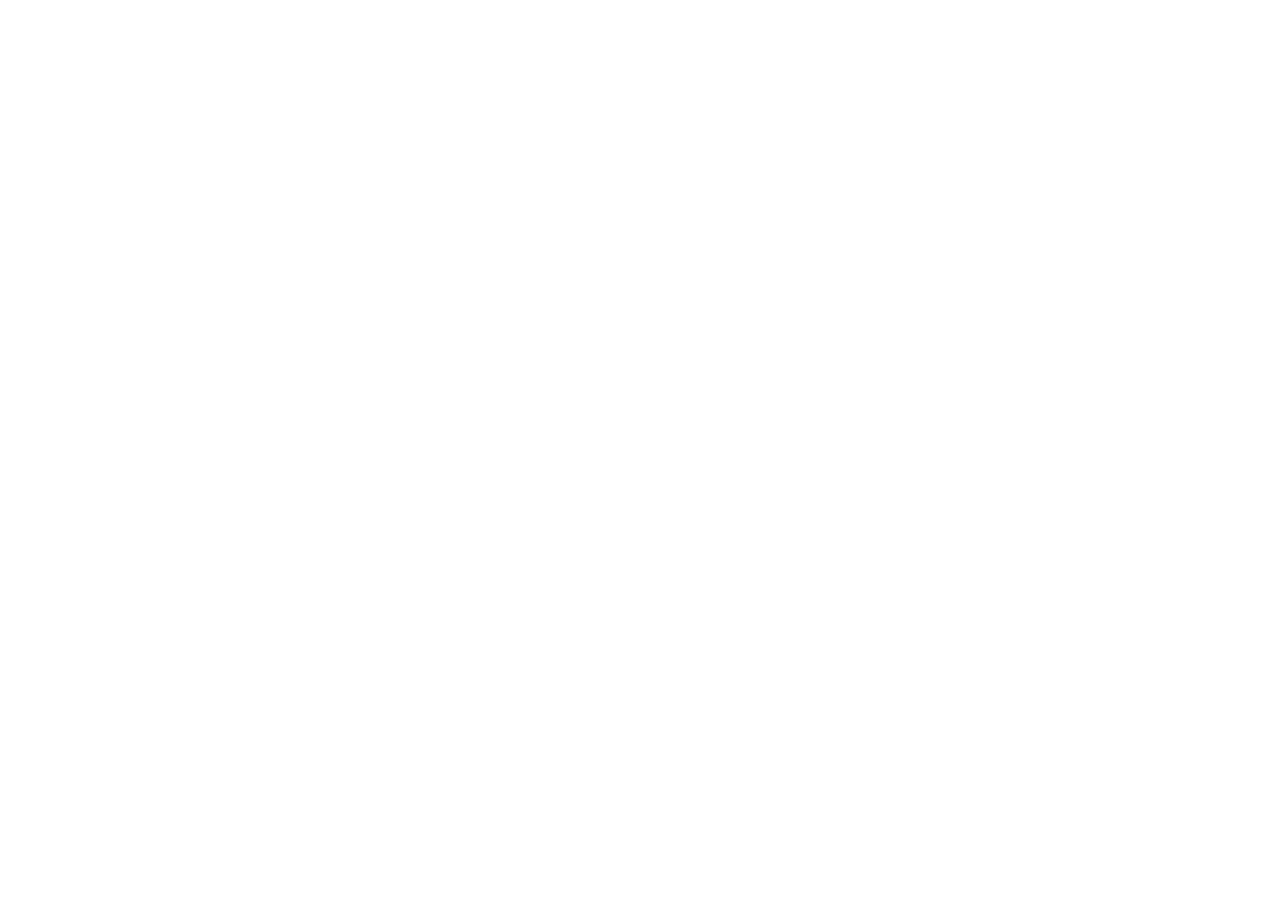
==== index.html @ 9e31d9be "Add files via upload" ====
<!DOCTYPE html>
<html lang="pt_BR">
	<head>
		<meta charset="UTF-8" />
		<meta name="viewport" content="width=device-width, initial-scale=1.0" />
		<title>Document</title>
	</head>
	<body></body>
</html>
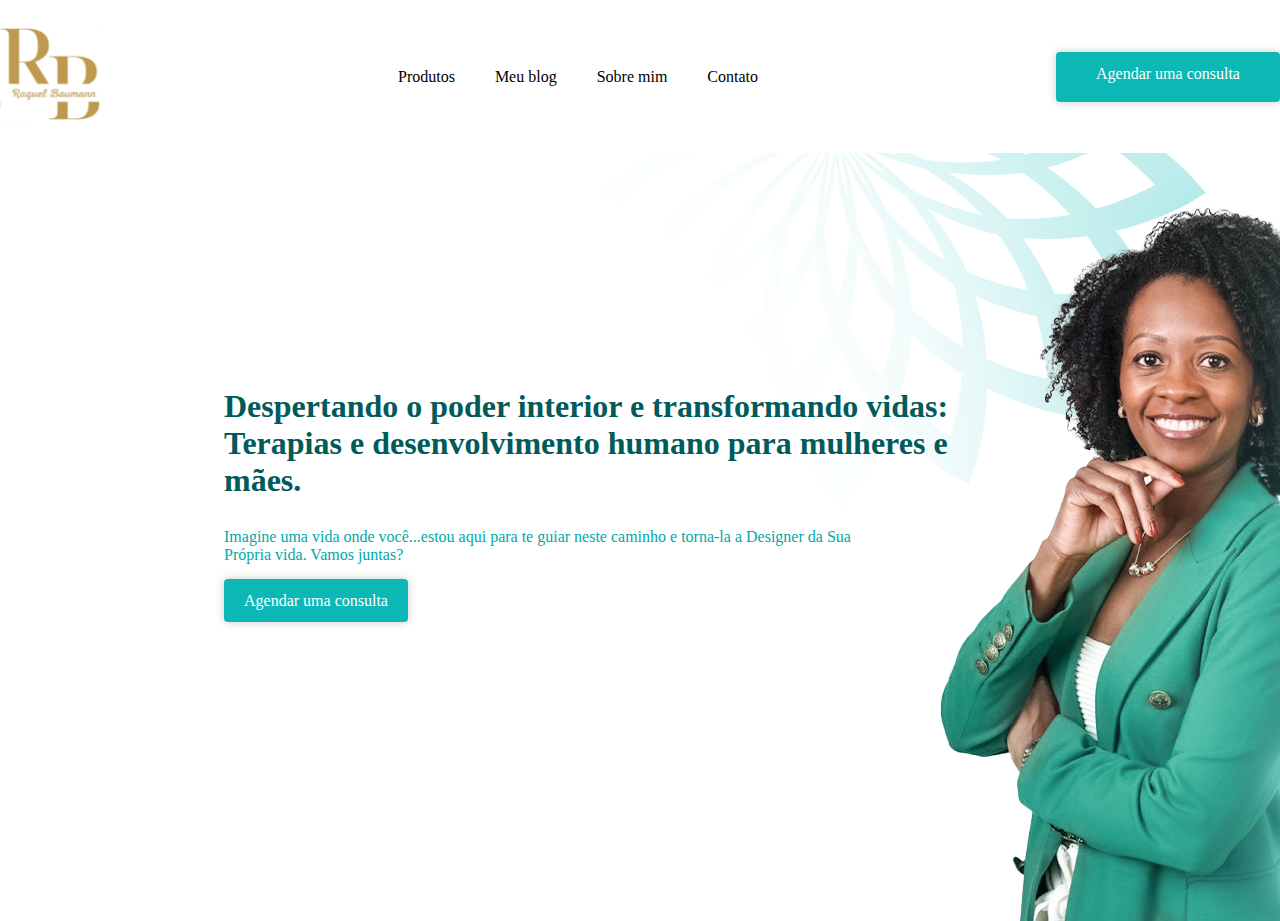
==== commit aba77f56: "Home Nav e Primeira seção." ====
--- a/index.html
+++ b/index.html
@@ -3,7 +3,48 @@
 	<head>
 		<meta charset="UTF-8" />
 		<meta name="viewport" content="width=device-width, initial-scale=1.0" />
-		<title>Document</title>
+		<title>Raquel Baumann</title>
+		<link rel="stylesheet" href="style/style.css">
+		<link rel="stylesheet" href="style/var.css">
+
+		<link rel="shortcut icon" href="img/logo.svg" type="image/x-icon">
 	</head>
-	<body></body>
+	<body>
+		<header>
+			<div class="conteiner">
+				<nav>
+					<div class="logo">
+						<img src="img/logo.svg" alt="">
+					</div>
+					<ul>
+						<li><a href="">Produtos</a></li>
+						<li><a href="">Meu blog</a></li>
+						<li><a href="">Sobre mim</a></li>
+						<li><a href="">Contato</a></li>
+					</ul>
+					<a href="#" class="main-button">Agendar uma consulta</a>
+				</nav>
+			</div>
+		</header>
+		<section class="section-1">
+			<div class="conteiner">
+				<h2>Despertando o poder interior e transformando vidas: Terapias e desenvolvimento humano para mulheres e mães.</h2>
+				<p>Imagine uma vida onde você...estou aqui para te guiar neste caminho e torna-la a
+					Designer da Sua Própria vida. Vamos juntas?</p>
+				<a href="" class="main-button">Agendar uma consulta</a>
+			</div>
+		</section>
+		<section class="section-2">
+			<div class="conteiner">
+				<div class="image">
+					<img src="img/banner2.svg" alt="">
+				</div>
+				<div class="content">
+					<p>Especialista em Terapias e Desenvolvimento</p>
+					<h2>Diferenciais do atendimento</h2>
+					<p>Com uma combinação única de PNL, Coaching e Terapias Energéticas, eu ajudo mulheres como você a despertar seus recursos internos, superar medos e ansiedade, e viver uma vida plena e com propósito.</p>
+				</div>
+			</div>
+		</section>
+	</body>
 </html>
--- a/style/style.css
+++ b/style/style.css
@@ -0,0 +1,103 @@
+*{
+    margin: 0;
+    padding: 0;
+    box-sizing: border-box;
+    text-decoration: none;
+    list-style: none;
+}
+.conteiner{
+    max-width: 1440px;
+    width: 100%;
+    margin: 0 auto;
+}
+header{
+    display: inline;
+    height: 150px;
+}
+.logo img{
+    width: 100px;
+    height: 93.056px;
+    margin: 28px auto;
+}
+nav{
+    display: flex;
+    justify-content: space-between;
+}
+nav ul{
+    gap: 40px;
+
+    display: inline-flex;
+}
+nav ul li{
+    margin: auto
+}
+nav ul li a{
+    color: #000;
+    font-family: Poppins;
+    font-size: 16px;
+    font-style: normal;
+    font-weight: 400;
+    line-height: normal;
+}
+.main-button{
+    border-radius: 4px;
+    background: #0BB8B6;
+    box-shadow: 0px 0px 10px 0px rgba(0, 0, 0, 0.20);
+    width: 224px;
+    height : 50px;
+    color: #FFF;
+    text-align: center;
+    font-family: Poppins;
+    font-size: 16px;
+    font-style: normal;
+    font-weight: 400;
+    line-height: normal;
+    padding: 13px 20px;
+    margin-top: auto;
+    margin-bottom: auto;
+}
+.section-1{
+    background-image: url(../img/banner1.svg);
+    background-repeat: no-repeat;
+    background-position: -80px;
+    height: 768px;
+
+    padding-left: 224px;
+}
+.section-1 h2{
+    max-width: 761px;
+    height: 131px;
+    width: 100%;
+
+    color: #005B5A;
+    font-family: Poppins;
+    font-size: 32px;
+    font-style: normal;
+    font-weight: 700;
+    line-height: normal;
+
+    padding-top: 235px;
+}
+.section-1 p{
+    width: 668px;
+    height: 64px;
+
+    color: #00A9A8;
+    font-family: Poppins;
+    font-size: 16px;
+    font-style: normal;
+    font-weight: 400;
+    line-height: normal;
+    margin-top: 140px;
+}
+.section-2{
+    display: none;
+}
+
+
+.section-2 image{
+    width: 40%;
+}
+.section-2 content{
+    width: 50%;
+}--- a/style/var.css
+++ b/style/var.css
@@ -0,0 +1,8 @@
+:root {
+    --main-color: #0BB8B6;
+    --title-text-color: #005B5A;
+    --general-text-color: #00A9A8;
+    --button-color: #00A9A8;
+
+    
+}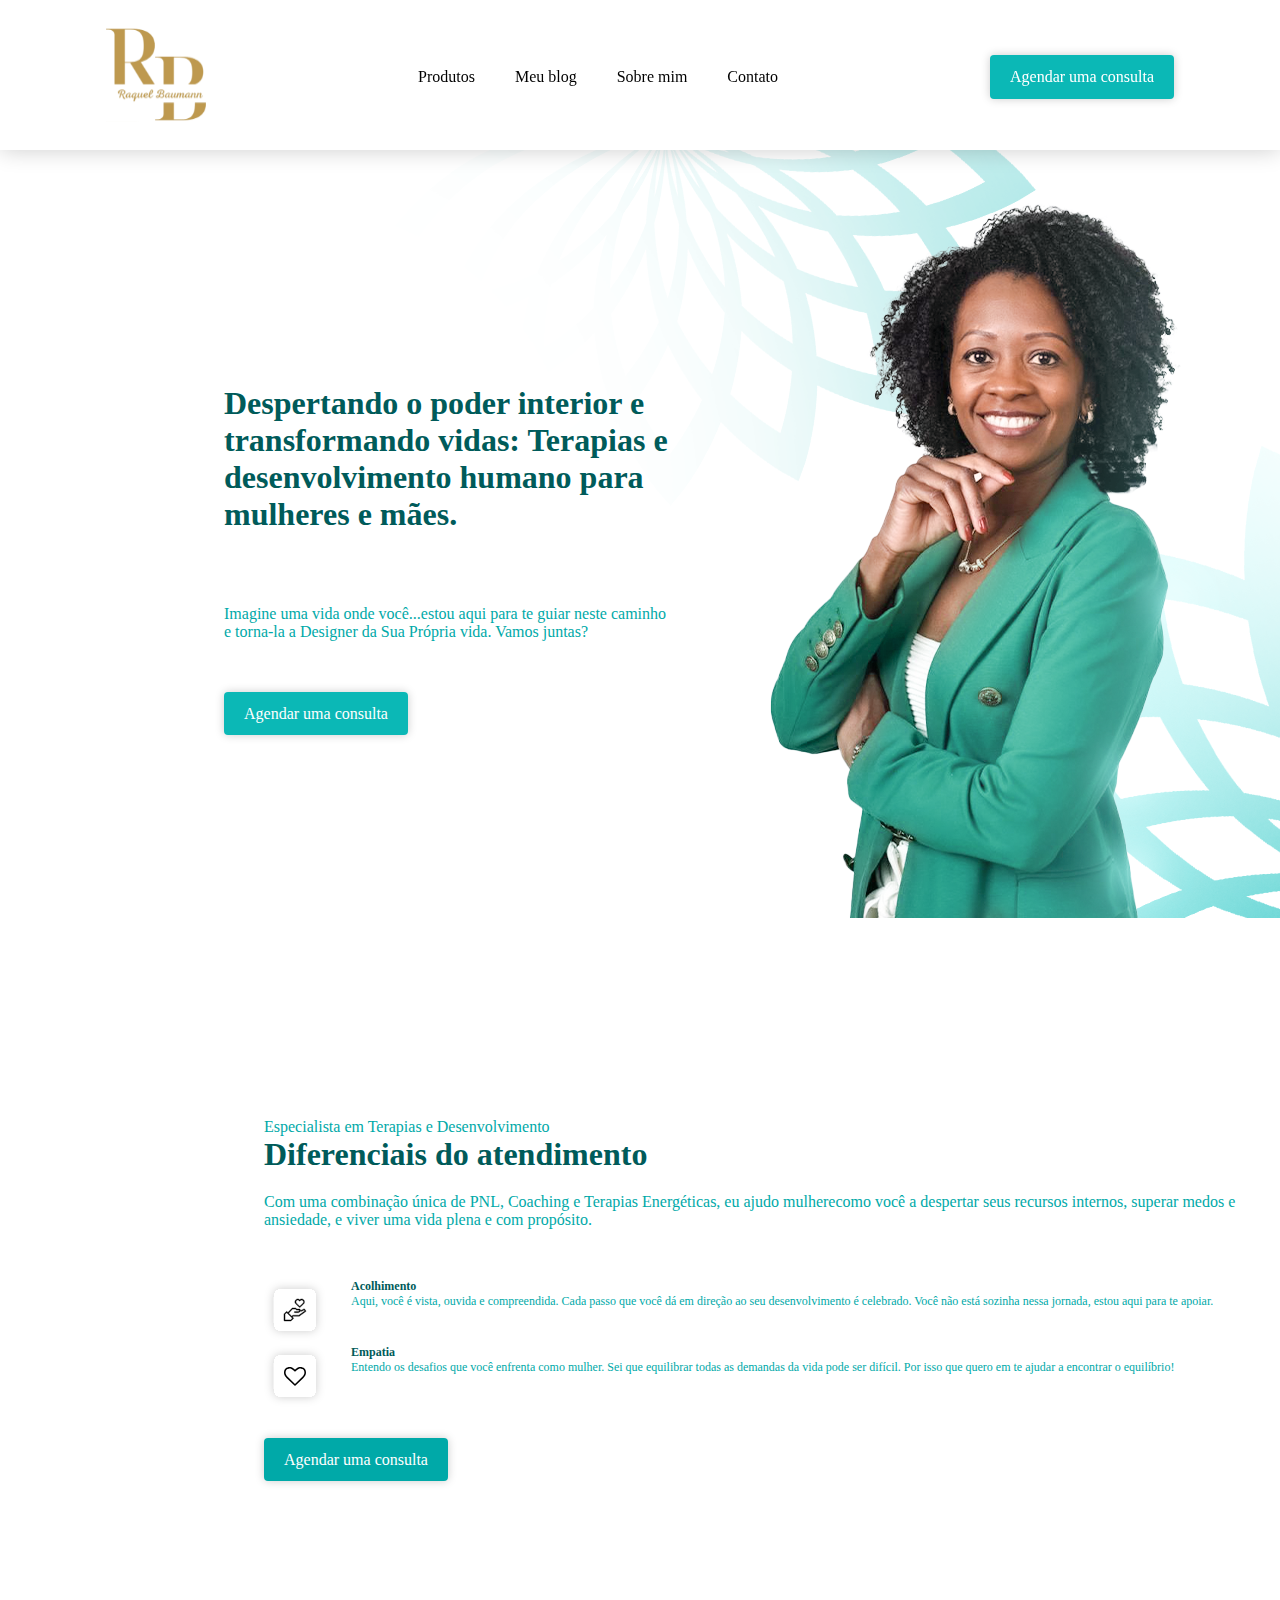
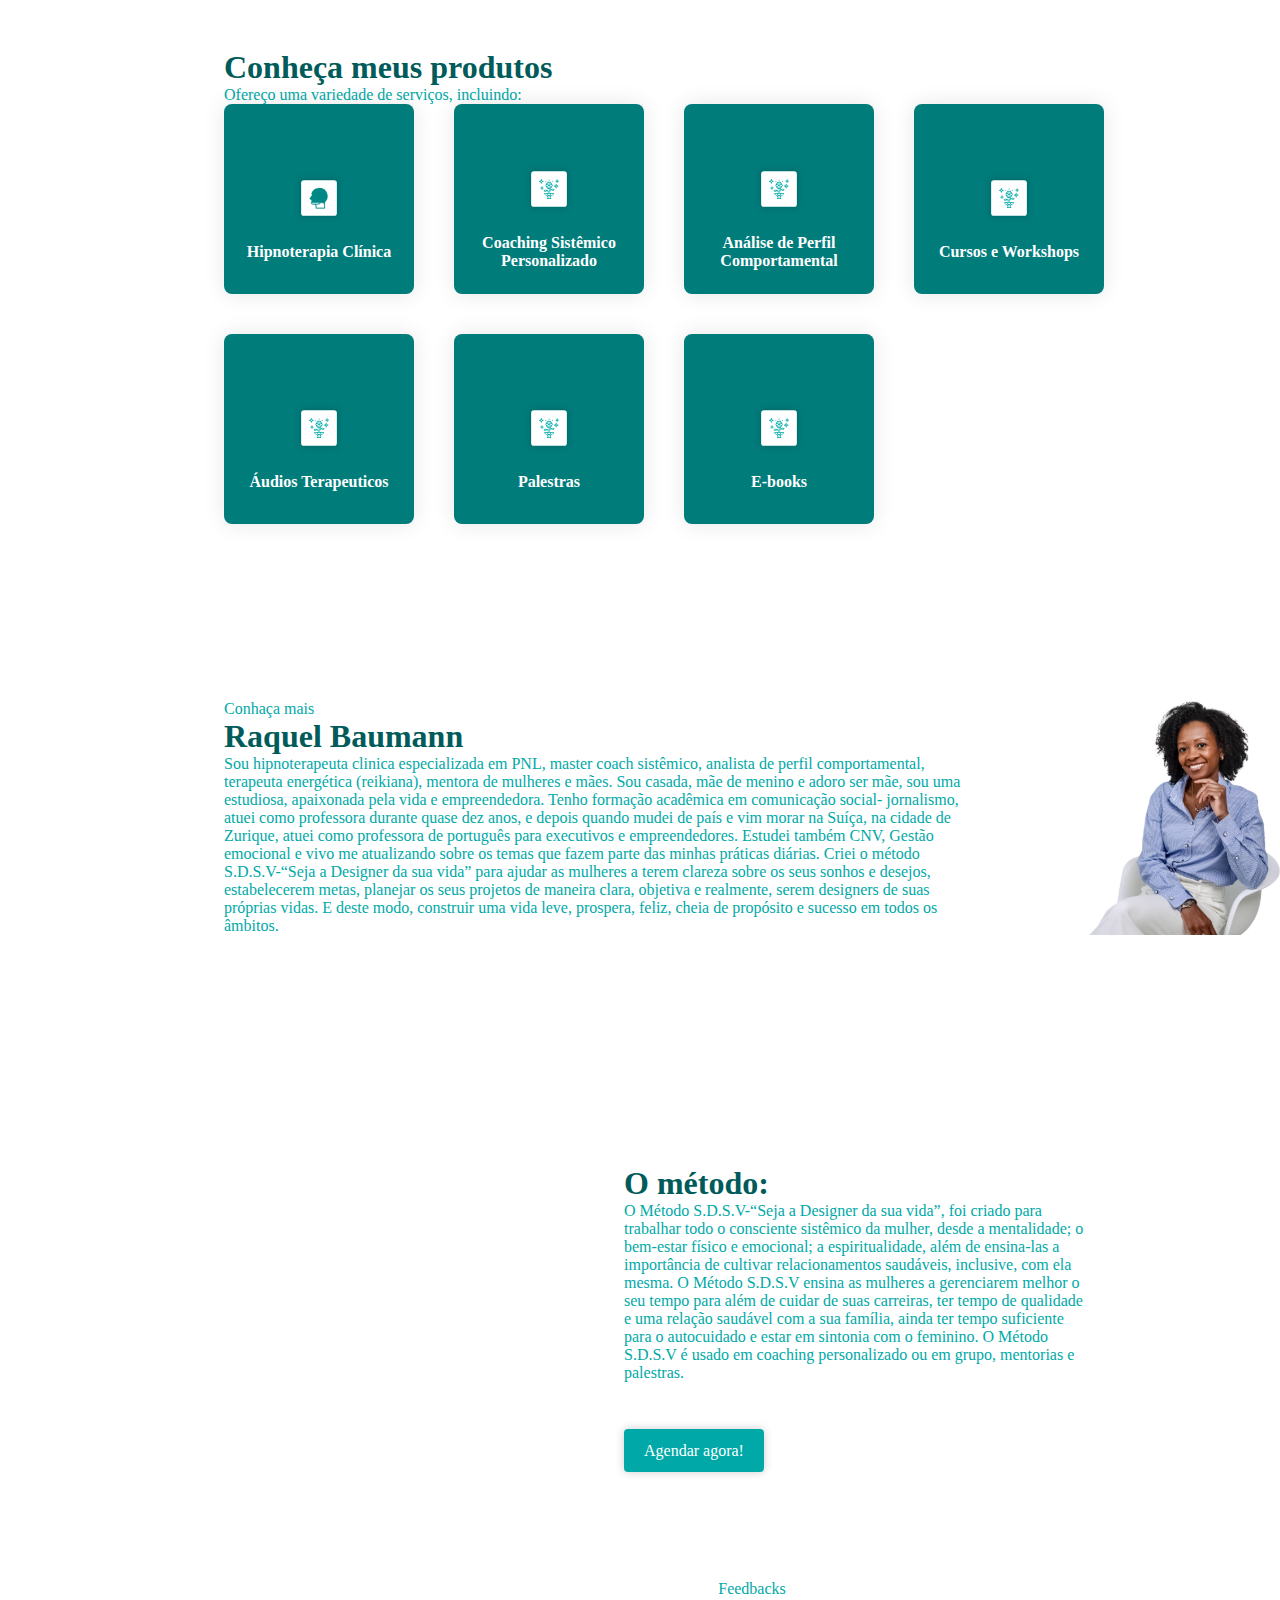
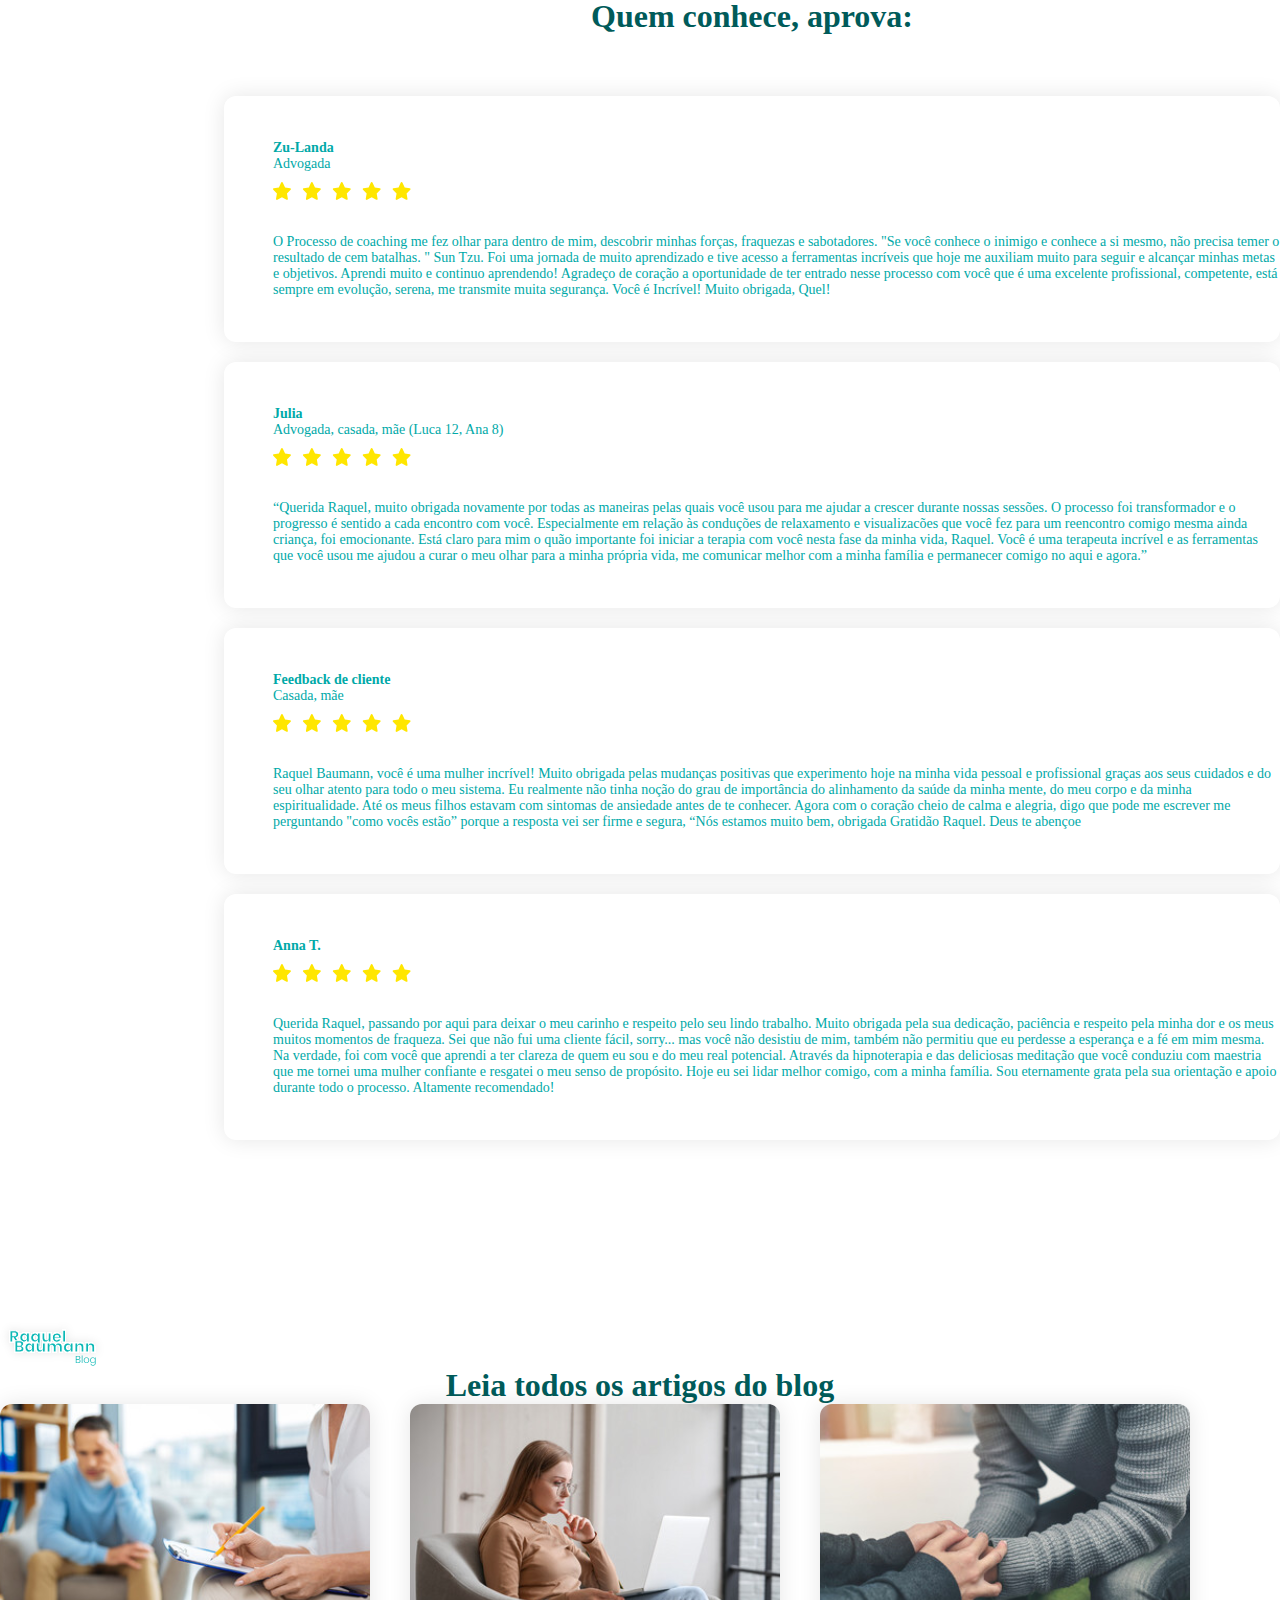
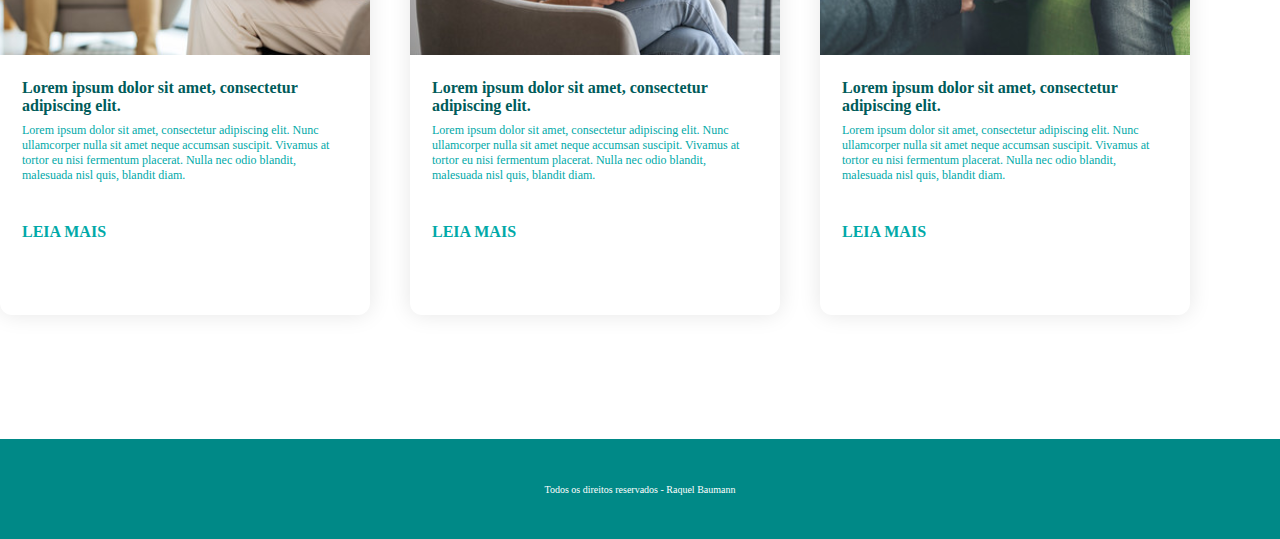
==== commit 8f00628e: "Update Pagina Home" ====
--- a/index.html
+++ b/index.html
@@ -6,10 +6,10 @@
 		<title>Raquel Baumann</title>
 		<link rel="stylesheet" href="style/style.css">
 		<link rel="stylesheet" href="style/var.css">
-
 		<link rel="shortcut icon" href="img/logo.svg" type="image/x-icon">
 	</head>
 	<body>
+<!-----------------HEADER----------------->
 		<header>
 			<div class="conteiner">
 				<nav>
@@ -22,29 +22,169 @@
 						<li><a href="">Sobre mim</a></li>
 						<li><a href="">Contato</a></li>
 					</ul>
-					<a href="#" class="main-button">Agendar uma consulta</a>
+					<a href="#" class="btn">Agendar uma consulta</a>
 				</nav>
 			</div>
 		</header>
+<!-----------------SECTION 1----------------->
 		<section class="section-1">
 			<div class="conteiner">
 				<h2>Despertando o poder interior e transformando vidas: Terapias e desenvolvimento humano para mulheres e mães.</h2>
 				<p>Imagine uma vida onde você...estou aqui para te guiar neste caminho e torna-la a
-					Designer da Sua Própria vida. Vamos juntas?</p>
-				<a href="" class="main-button">Agendar uma consulta</a>
+							Designer da Sua Própria vida. Vamos juntas?</p>
+				<a href="#" class="btn">Agendar uma consulta</a>
 			</div>
 		</section>
+<!-----------------SECTION 2----------------->
 		<section class="section-2">
 			<div class="conteiner">
-				<div class="image">
+				<div class="banner">
 					<img src="img/banner2.svg" alt="">
 				</div>
 				<div class="content">
 					<p>Especialista em Terapias e Desenvolvimento</p>
 					<h2>Diferenciais do atendimento</h2>
-					<p>Com uma combinação única de PNL, Coaching e Terapias Energéticas, eu ajudo mulheres como você a despertar seus recursos internos, superar medos e ansiedade, e viver uma vida plena e com propósito.</p>
+					<h3>Com uma combinação única de PNL, Coaching e Terapias Energéticas, eu ajudo mulherecomo você a despertar seus recursos internos, superar medos e ansiedade, e viver uma vida plena e com propósito.</h3>
+				<div class="box-wrapper">
+					<div class="box">
+						<div>	
+							<img src="img/icon-acolhimento.svg" alt="">
+						</div>
+						<div>
+							<h2>Acolhimento</h2>
+							<p>Aqui, você é vista, ouvida e compreendida. Cada passo que você dá em direção ao seu desenvolvimento é celebrado. Você não está sozinha nessa jornada, estou aqui para te apoiar.</p>
+						</div>
+					</div>
+					<div class="box">
+						<div>
+							<img src="img/icon-empatia.svg" alt="">
+						</div>
+						<div>
+							<h2>Empatia</h2>
+							<p>Entendo os desafios que você enfrenta como mulher. Sei que equilibrar todas as demandas da vida pode ser difícil. Por isso que quero em te ajudar a encontrar o equilíbrio!</p>
+						</div>
+					</div>
+				</div>
+				<div class="section-2-btn">
+					<a href="" class="main-button box-button">Agendar uma consulta</a>
+				</div>
+			</div>
+			</div>
+		</section>
+<!-----------------SECTION 3----------------->
+		<section class="section-3">
+				<div class="conteiner">
+				<h2>Conheça meus produtos</h2>
+				<p>Ofereço uma variedade de serviços, incluindo:</p>
+				<div class="cards-wrapper">
+					<div class="card">
+						<img src="img/icon-hipnoterapia.svg" alt="">
+						<p>Hipnoterapia Clínica</p>
+					</div>
+					<div class="card">
+						<img src="img/icon-coaching-s-p.svg" alt="">
+								<p>Coaching Sistêmico Personalizado</p>
+					</div>
+					<div class="card">
+						<img src="img/icon-coaching-s-p.svg" alt="">
+						<p>Análise de Perfil Comportamental</p>
+					</div>
+					<div class="card">
+						<img src="img/icon-coaching-s-p.svg" alt="">
+						<p>Cursos e Workshops</p>
+					</div>
+					<div class="card">
+						<img src="img/icon-coaching-s-p.svg" alt="">
+						<p>Áudios Terapeuticos</p>
+					</div>
+					<div class="card">
+						<img src="img/icon-coaching-s-p.svg" alt="">
+						<p>Palestras</p>
+					</div>
+					<div class="card">
+						<img src="img/icon-coaching-s-p.svg" alt="">
+						<p>E-books</p>
+					</div>
+						</div>
+					</div>	
+		</section>
+<!-----------------SECTION 4 - Conheça Mais----------------->
+		<section class="section-4">
+			<div class="conteiner">
+				<p>Conhaça mais</p>
+				<h2>Raquel Baumann</h2>
+				<p>Sou hipnoterapeuta clinica especializada em PNL, master coach sistêmico, analista de perfil comportamental, terapeuta energética (reikiana), mentora de mulheres e mães. Sou casada, mãe de menino e adoro ser mãe, sou uma estudiosa, apaixonada pela vida e empreendedora. Tenho formação acadêmica em comunicação social- jornalismo, atuei como professora durante quase dez anos, e depois quando mudei de país e vim morar na Suíça, na cidade de Zurique, atuei como professora de português para executivos e empreendedores. Estudei também CNV, Gestão emocional e vivo me atualizando sobre os temas que fazem parte das minhas práticas diárias. Criei o método S.D.S.V-“Seja a Designer da sua vida” para ajudar as mulheres a terem clareza sobre os seus sonhos e desejos, estabelecerem metas, planejar os seus projetos de maneira clara, objetiva e realmente, serem designers de suas próprias vidas. E deste modo, construir uma vida leve, prospera, feliz, cheia de propósito e sucesso em todos os âmbitos.</p>
+			</div>
+		</section>
+		<section class="section-5">
+			<div class="conteiner">
+				<div>
+					<h2>O método:</h2>
+					<p>O Método S.D.S.V-“Seja a Designer da sua vida”, foi criado para trabalhar todo o consciente sistêmico da mulher, desde a mentalidade; o bem-estar físico e emocional; a espiritualidade, além de ensina-las a importância de cultivar relacionamentos saudáveis, inclusive, com ela mesma. O Método S.D.S.V ensina as mulheres a gerenciarem melhor o seu tempo para além de cuidar de suas carreiras, ter tempo de qualidade e uma relação saudável com a sua família, ainda ter tempo suficiente para o autocuidado e estar em sintonia com o feminino. O Método S.D.S.V é usado em coaching personalizado ou em grupo, mentorias e palestras.</p>
+					<a href="#">Agendar agora!</a>
 				</div>
 			</div>
 		</section>
+		<div class="review">
+			<div class="conteiner">
+				<p>Feedbacks</p>
+				<h2>Quem conhece, aprova:</h2>
+				<div class="reviews-wrapper">
+					<div>
+						<h2>Zu-Landa</h2>
+						<h3>Advogada</h3>
+						<img src="img/stars.svg" alt="">
+						<p>O Processo de coaching me fez olhar para dentro de mim, descobrir minhas forças, fraquezas e sabotadores. &quot;Se você conhece o inimigo e conhece a si mesmo, não precisa temer o resultado de cem batalhas. &quot; Sun Tzu. Foi uma jornada de muito aprendizado e tive acesso a ferramentas incríveis que hoje me auxiliam muito para seguir e alcançar minhas metas e objetivos. Aprendi muito e continuo aprendendo! Agradeço de coração a oportunidade de ter entrado nesse processo com você que é uma excelente profissional, competente, está sempre em evolução, serena, me transmite muita segurança. Você é Incrível! Muito obrigada, Quel!</p>
+					</div>
+					<div>
+						<h2>Julia</h2>
+						<h3>Advogada, casada, mãe (Luca 12, Ana 8)</h3>
+						<img src="img/stars.svg" alt="">
+						<p>“Querida Raquel, muito obrigada novamente por todas as maneiras pelas quais você usou para me ajudar a crescer durante nossas sessões. O processo foi transformador e o progresso é sentido a cada encontro com você. Especialmente em relação às conduções de relaxamento e visualizacões que você fez para um reencontro comigo mesma ainda criança, foi emocionante. Está claro para mim o quão importante foi iniciar a terapia com você nesta fase da minha vida, Raquel. Você é uma terapeuta incrível e as ferramentas que você usou me ajudou a curar o meu olhar para a minha própria vida, me comunicar melhor com a minha família e permanecer comigo no aqui e agora.”</p>
+					</div>
+					<div>
+						<h2>Feedback de cliente</h2>
+						<h3>Casada, mãe</h3>
+						<img src="img/stars.svg" alt="">
+						<p>Raquel Baumann, você é uma mulher incrível! Muito obrigada pelas mudanças positivas que experimento hoje na minha vida pessoal e profissional graças aos seus cuidados e do seu olhar atento para todo o meu sistema. Eu realmente não tinha noção do grau de importância do alinhamento da saúde da minha mente, do meu corpo e da minha espiritualidade. Até os meus filhos estavam com sintomas de ansiedade antes de te conhecer. Agora com o coração cheio de calma e alegria, digo que pode me escrever me perguntando "como vocês estão” porque a resposta vei ser firme e segura, “Nós estamos muito bem, obrigada Gratidão Raquel. Deus te abençoe</p>
+					</div>
+					<div>
+						<h2>Anna T.</h2>
+						<h3></h3>
+						<img src="img/stars.svg" alt="">
+						<p>Querida Raquel, passando por aqui para deixar o meu carinho e respeito pelo seu lindo trabalho. Muito obrigada pela sua dedicação, paciência e respeito pela minha dor e os meus muitos momentos de fraqueza. Sei que não fui uma cliente fácil, sorry... mas você não desistiu de mim, também não permitiu que eu perdesse a esperança e a fé em mim mesma. Na verdade, foi com você que aprendi a ter clareza de quem eu sou e do meu real potencial. Através da hipnoterapia e das deliciosas meditação que você conduziu com maestria que me tornei uma mulher confiante e resgatei o meu senso de propósito. Hoje eu sei lidar melhor comigo, com a minha família. Sou eternamente grata pela sua orientação e apoio durante todo o processo. Altamente recomendado!</p>
+					</div>	
+				</div>
+			</div>
+		</div>
+		<div class="blog">
+			<div class="conteiner">
+				<img src="img/raquel-baumann-blog.svg" alt="">
+				<h2>Leia todos os artigos do blog</h2>
+				<div class="article_wrapper">
+					<div class="article">
+						<img src="img/blog-image-01.svg" alt="">
+						<h2>Lorem ipsum dolor sit amet, consectetur adipiscing elit.</h2>
+						<p>Lorem ipsum dolor sit amet, consectetur adipiscing elit. Nunc ullamcorper nulla sit amet neque accumsan suscipit. Vivamus at tortor eu nisi fermentum placerat. Nulla nec odio blandit, malesuada nisl quis, blandit diam.</p>
+						<a href="">LEIA MAIS</a>
+					</div>
+					<div class="article">
+						<img src="img/blog-image-02.svg" alt="">
+						<h2>Lorem ipsum dolor sit amet, consectetur adipiscing elit.</h2>
+						<p>Lorem ipsum dolor sit amet, consectetur adipiscing elit. Nunc ullamcorper nulla sit amet neque accumsan suscipit. Vivamus at tortor eu nisi fermentum placerat. Nulla nec odio blandit, malesuada nisl quis, blandit diam.</p>
+						<a href="">LEIA MAIS</a>
+					</div>
+					<div class="article">
+						<img src="img/blog-image-03.svg" alt="">
+						<h2>Lorem ipsum dolor sit amet, consectetur adipiscing elit.</h2>
+						<p>Lorem ipsum dolor sit amet, consectetur adipiscing elit. Nunc ullamcorper nulla sit amet neque accumsan suscipit. Vivamus at tortor eu nisi fermentum placerat. Nulla nec odio blandit, malesuada nisl quis, blandit diam.</p>
+						<a href="">LEIA MAIS</a>
+					</div>
+				</div>
+			</div>
+		</div>
+		<footer>
+			<p>Todos os direitos reservados - Raquel Baumann</p>
+		</footer>
 	</body>
 </html>
--- a/style/style.css
+++ b/style/style.css
@@ -1,3 +1,4 @@
+@import url('https://fonts.cdnfonts.com/css/poppins');
 *{
     margin: 0;
     padding: 0;
@@ -11,40 +12,37 @@
     margin: 0 auto;
 }
 header{
-    display: inline;
+    background: rgba(255, 255, 255, 0.20);
+    box-shadow: 0px 0px 22px 0px rgba(0, 0, 0, 0.20);
+    backdrop-filter: blur(10px);
     height: 150px;
 }
-.logo img{
-    width: 100px;
-    height: 93.056px;
-    margin: 28px auto;
+header a{
+    color: #000;
+    font-family: Poppins;
+    font-size: 16px;
+    font-style: normal;
+    font-weight: 400;
+    line-height: normal;
+}
+header ul{
+    display: flex;
+    gap: 40px;
 }
 nav{
     display: flex;
-    justify-content: space-between;
-}
-nav ul{
-    gap: 40px;
-
-    display: inline-flex;
-}
-nav ul li{
-    margin: auto
-}
-nav ul li a{
-    color: #000;
-    font-family: Poppins;
-    font-size: 16px;
-    font-style: normal;
-    font-weight: 400;
-    line-height: normal;
-}
-.main-button{
+    justify-content: space-around;
+    align-items: center;
+}
+nav .logo{
+    margin-top: 28px;
+    margin-bottom: 28px;
+}
+.btn{
     border-radius: 4px;
     background: #0BB8B6;
     box-shadow: 0px 0px 10px 0px rgba(0, 0, 0, 0.20);
-    width: 224px;
-    height : 50px;
+    padding: 13px 20px 13px 20px;
     color: #FFF;
     text-align: center;
     font-family: Poppins;
@@ -52,52 +50,386 @@
     font-style: normal;
     font-weight: 400;
     line-height: normal;
-    padding: 13px 20px;
-    margin-top: auto;
-    margin-bottom: auto;
-}
+}
+/*----------------------------------------------------------------------------------------------------------*/
 .section-1{
+    height: 768px;
     background-image: url(../img/banner1.svg);
-    background-repeat: no-repeat;
-    background-position: -80px;
-    height: 768px;
-
+    /* background-size: cover; */
+    background-position: -250px;
+}
+.section-1 h2{
+    /* padding: 235px auto auto 224px; */
+    color: #005B5A;
+    font-family: Poppins;
+    font-size: 32px;
+    font-style: normal;
+    font-weight: 700;
+    line-height: normal;
+    width: 761px;
+    height: 131px;
+    padding-top: 235px;
     padding-left: 224px;
 }
-.section-1 h2{
-    max-width: 761px;
-    height: 131px;
-    width: 100%;
-
-    color: #005B5A;
-    font-family: Poppins;
-    font-size: 32px;
-    font-style: normal;
-    font-weight: 700;
-    line-height: normal;
-
-    padding-top: 235px;
-}
 .section-1 p{
+    color: #00A9A8;
+    font-family: Poppins;
+    font-size: 16px;
+    font-style: normal;
+    font-weight: 400;
+    line-height: normal;
+    padding-top: 220px;
+    padding-left: 224px;
     width: 668px;
     height: 64px;
-
-    color: #00A9A8;
-    font-family: Poppins;
-    font-size: 16px;
-    font-style: normal;
-    font-weight: 400;
-    line-height: normal;
-    margin-top: 140px;
-}
-.section-2{
-    display: none;
-}
-
-
-.section-2 image{
-    width: 40%;
-}
-.section-2 content{
-    width: 50%;
+    flex-shrink: 0;
+}
+.section-1 a{
+    /* margin-top: 200px; */
+    margin-left: 224px;
+}
+.section-1 a{
+    position: relative;
+    top: 100px;
+}
+/*----------------------------------------------------------------------------------------------------------*/
+.section-2 .banner{
+    margin-left: 224px;
+}
+.section-2 .conteiner{
+    display: flex;
+    flex-direction: row;
+    gap: 40px;
+    margin-top: 200px;
+}
+.section-2  p:first-child{
+    color: #00A9A8;
+    font-family: Poppins;
+    font-size: 16px;
+    font-style: normal;
+    font-weight: 300;
+    line-height: normal;
+}
+.content > h2{
+    color: #005B5A;
+    font-family: Poppins;
+    font-size: 32px;
+    font-style: normal;
+    font-weight: 700;
+    line-height: normal;
+}
+.content > h3{
+    color: #00A9A8;
+    font-family: Poppins;
+    font-size: 16px;
+    font-style: normal;
+    font-weight: 400;
+    line-height: normal;
+    padding-top: 20px;
+}
+.box-wrapper{
+    margin-top: 50px;
+}
+.box-wrapper > .box{
+    display: flex;
+    gap: 25px;
+}
+.box-wrapper > .box > img{
+    width: 42px;
+    height: 42px;
+}
+.box-wrapper > .box > div:last-child > h2{
+    color: #005B5A;
+    font-family: Poppins;
+    font-size: 12px;
+    font-style: normal;
+    font-weight: 700;
+    line-height: normal;
+}
+.box-wrapper > .box > div:last-child > p{
+    color: #00A9A8;
+    font-family: Poppins;
+    font-size: 12px;
+    font-style: normal;
+    font-weight: 400;
+    line-height: normal;
+}
+.section-2-btn{
+    margin-top: 40px;
+}
+.section-2-btn a, .section-5 a{
+    border-radius: 4px;
+    background: #00A9A8;
+    box-shadow: 0px 0px 10px 0px rgba(0, 0, 0, 0.20);
+    width: 224px;
+    height: 50px;
+    flex-shrink: 0;
+    color: #FFF;
+    text-align: center;
+    font-family: Poppins;
+    font-size: 16px;
+    font-style: normal;
+    font-weight: 400;
+    line-height: normal;
+    padding: 13px 20px;
+}
+/*----------------------------------------------------------------------------------------------------------*/
+.section-3{
+    margin-top: 180px;
+    margin-left:224px ;
+}
+.section-3 h2{
+    color: #005B5A;
+    font-family: Poppins;
+    font-size: 32px;
+    font-style: normal;
+    font-weight: 700;
+    line-height: normal;
+}
+.section-3 > .conteiner > p{
+    color: #00A9A8;
+    font-family: Poppins;
+    font-size: 16px;
+    font-style: normal;
+    font-weight: 400;
+    line-height: normal;
+}
+.cards-wrapper{
+    display: flex;
+    flex-wrap: wrap;
+    gap: 40px;
+}
+.cards-wrapper .card{
+    border-radius: 8px;
+    background: #007C7B;
+    box-shadow: 0px 0px 22px 0px rgba(0, 0, 0, 0.10);
+
+    width: 190px;
+    height: 190px;
+
+    display: flex;
+    flex-direction: column;
+    justify-content: center;
+    align-items: center;
+}
+.cards-wrapper .card img{
+    width: 50px;
+    height: 50px;
+    /* margin-top: 36px;
+    margin-bottom: 20px; */
+    margin: 36px 70px 20px 70px;
+}
+.cards-wrapper .card p{
+    color: #FFF;
+    text-align: center;
+    font-family: Poppins;
+    font-size: 16px;
+    font-style: normal;
+    font-weight: 700;
+    line-height: normal;
+    width: 168px;
+
+}
+.section-4{
+    margin-left: 224px;
+    margin-top: 176px;
+    margin-bottom: 150px;
+}
+.section-4 p:first-child{
+    color: #00A9A8;
+    font-family: Poppins;
+    font-size: 16px;
+    font-style: normal;
+    font-weight: 300;
+    line-height: normal;
+}
+.section-4 h2, .section-5 h2{
+    color: #005B5A;
+    font-family: Poppins;
+    font-size: 32px;
+    font-style: normal;
+    font-weight: 700;
+    line-height: normal;
+}
+.section-4 p:last-child, .section-5 p{
+    color: #00A9A8;
+    font-family: Poppins;
+    font-size: 16px;
+    font-style: normal;
+    font-weight: 400;
+    line-height: normal;
+    width: 70%;
+    /* width: 801px; */
+}
+.section-4 .conteiner{
+    background-image: url(../img/raquel-baumann.svg);
+    background-repeat: no-repeat;
+    background-position: right;
+    background-size: contain;
+}
+.section-5{
+    /* background-image: url(../img/banner-metodo.svg);
+    background-repeat: no-repeat;
+    background-position: left; */
+    
+    background: url(../img/banner-metodo.svg), rgb(255, 255, 255);
+    background-repeat: no-repeat;
+
+
+    margin-bottom: 180px;
+    margin-left: 224px;
+}
+.section-5 > .conteiner{
+    display: flex;
+    gap: 16px;
+    padding-left: 400px;
+}
+.section-5 h2{
+    margin-top: 80px;
+}
+.section-5 a{
+    position: relative;
+    top: 60px;
+}
+.review{
+    margin-left: 224px;
+    margin-bottom: 180px;
+}
+.review > .conteiner > p{
+    color: #00A9A8;
+    text-align: center;
+    font-family: Poppins;
+    font-size: 16px;
+    font-style: normal;
+    font-weight: 300;
+    line-height: normal;
+}
+.review > .conteiner > h2{
+    color: #005B5A;
+    font-family: Poppins;
+    font-size: 32px;
+    font-style: normal;
+    font-weight: 700;
+    line-height: normal;
+
+    text-align: center;
+
+    margin-bottom: 61px;
+}
+.reviews-wrapper{
+
+}
+.reviews-wrapper > div{
+    padding-top: 44px;
+    padding-left: 49px;
+    padding-bottom: 44px;
+    margin-bottom: 20px;
+    border-radius: 12px;
+    background: #FFF;
+    box-shadow: 0px 0px 22px 0px rgba(0, 0, 0, 0.10);
+}
+.reviews-wrapper > div > h2{
+    color: #00A9A8;
+    font-family: Poppins;
+    font-size: 14px;
+    font-style: normal;
+    font-weight: 700;
+    line-height: normal;
+    text-align: left;
+}
+.reviews-wrapper > div > h3{
+    color: #00A9A8;
+    font-family: Poppins;
+    font-size: 14px;
+    font-style: normal;
+    font-weight: 400;
+    line-height: normal;
+}
+.reviews-wrapper > div > img{
+    margin-top: 10px;
+    margin-bottom: 30px;
+}
+.reviews-wrapper > div > p{
+    color: #00A9A8;
+    font-family: Poppins;
+    font-size: 14px;
+    font-style: normal;
+    font-weight: 400;
+    line-height: normal;
+}
+.blog > .conteiner > img{
+    display: flex;
+    justify-content: center;
+    align-items: center;
+}
+.blog > .conteiner > h2{
+    color: #005B5A;
+    text-align: center;
+    font-family: Poppins;
+    font-size: 32px;
+    font-style: normal;
+    font-weight: 700;
+    line-height: normal;
+}
+.article_wrapper{
+    display: flex;
+    gap: 40px;
+    margin-bottom: 124px;
+}
+
+.article_wrapper > .article{
+    width: 370px;
+    height: 511px;
+    border-radius: 12px;
+    background: #FFF;
+    box-shadow: 0px 0px 22px 0px rgba(0, 0, 0, 0.10);
+}
+.article_wrapper > .article > h2{
+    color: #005B5A;
+    font-family: Poppins;
+    font-size: 16px;
+    font-style: normal;
+    font-weight: 700;
+    line-height: normal;
+    margin-top: 20px;
+    margin-bottom: 8px;
+    padding-left: 22px;
+    padding-right: 22px;
+}
+.article_wrapper > .article > p{
+    color: #00A9A8;
+    font-family: Poppins;
+    font-size: 12px;
+    font-style: normal;
+    font-weight: 400;
+    line-height: normal;
+    padding-left: 22px;
+    padding-right: 22px;
+    padding-bottom: 40px;
+}
+.article_wrapper > .article > a{
+    color: #00A9A8;
+    font-family: Poppins;
+    font-size: 16px;
+    font-style: normal;
+    font-weight: 700;
+    line-height: normal;
+    padding-left: 22px;
+}
+footer{
+    height: 100px;
+    background: #008987;
+
+    display: flex;
+    justify-content: center;
+    align-items: center;
+}
+footer p{
+    color: #FFF;
+    /* text-align: center; */
+    font-family: Poppins;
+    font-size: 10px;
+    font-style: normal;
+    font-weight: 300;
+    line-height: normal;
 }